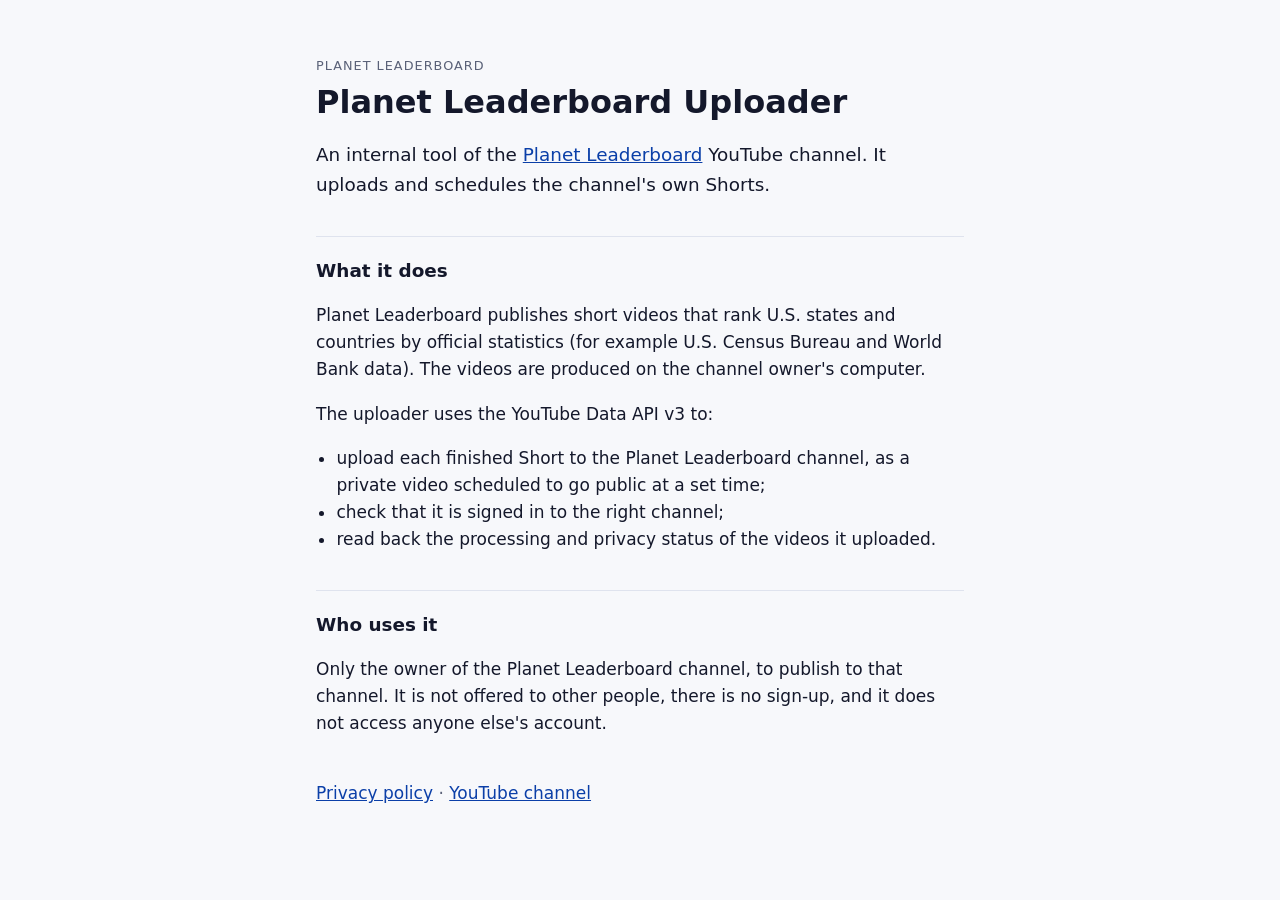
==== index.html @ a83e8bdf "Home page and privacy policy of Planet Leaderboard Uploader Co-Authored-By: Claude Opus 5.5 <noreply" ====
<!doctype html>
<html lang="en">
<head>
<meta charset="utf-8">
<meta name="viewport" content="width=device-width, initial-scale=1">
<title>Planet Leaderboard Uploader</title>
<meta name="description" content="Internal upload tool of the Planet Leaderboard YouTube channel.">
<link rel="stylesheet" href="style.css">
</head>
<body>
<main>
  <p class="eyebrow">Planet Leaderboard</p>
  <h1>Planet Leaderboard Uploader</h1>
  <p class="lead">An internal tool of the <a href="https://www.youtube.com/@PlanetLeaderboard">Planet Leaderboard</a>
    YouTube channel. It uploads and schedules the channel's own Shorts.</p>

  <h2>What it does</h2>
  <p>Planet Leaderboard publishes short videos that rank U.S. states and countries by official statistics (for
    example U.S. Census Bureau and World Bank data). The videos are produced on the channel owner's computer.</p>
  <p>The uploader uses the YouTube Data API v3 to:</p>
  <ul>
    <li>upload each finished Short to the Planet Leaderboard channel, as a private video scheduled to go public at a
      set time;</li>
    <li>check that it is signed in to the right channel;</li>
    <li>read back the processing and privacy status of the videos it uploaded.</li>
  </ul>

  <h2>Who uses it</h2>
  <p>Only the owner of the Planet Leaderboard channel, to publish to that channel. It is not offered to other people,
    there is no sign-up, and it does not access anyone else's account.</p>

  <p class="links"><a href="privacy.html">Privacy policy</a> · <a href="https://www.youtube.com/@PlanetLeaderboard">YouTube channel</a></p>
</main>
</body>
</html>
---- style.css ----
:root {
  --bg: #f7f8fb;
  --text: #14182b;
  --muted: #5a6178;
  --accent: #0b3fa8;
  --rule: #dfe3ee;
}
@media (prefers-color-scheme: dark) {
  :root {
    --bg: #0b1020;
    --text: #e8ebf5;
    --muted: #a3aac2;
    --accent: #f5c518;
    --rule: #252c45;
  }
}
* { box-sizing: border-box; }
body {
  margin: 0;
  background: var(--bg);
  color: var(--text);
  font: 17px/1.6 system-ui, -apple-system, "Segoe UI", Roboto, sans-serif;
}
main { max-width: 680px; margin: 0 auto; padding: 56px 16px 72px; }
h1 { font-size: 2rem; line-height: 1.2; margin: 0.2em 0 0.6em; }
h2 { font-size: 1.15rem; margin: 2em 0 0.5em; padding-top: 1em; border-top: 1px solid var(--rule); }
a { color: var(--accent); }
.eyebrow { text-transform: uppercase; letter-spacing: 0.08em; font-size: 0.8rem; color: var(--muted); margin: 0; }
.eyebrow a { color: inherit; text-decoration: none; }
.lead { font-size: 1.15rem; }
.meta { color: var(--muted); font-size: 0.9rem; }
.links { margin-top: 2.5em; color: var(--muted); }
code { font-size: 0.9em; }
ul { padding-left: 1.2em; }
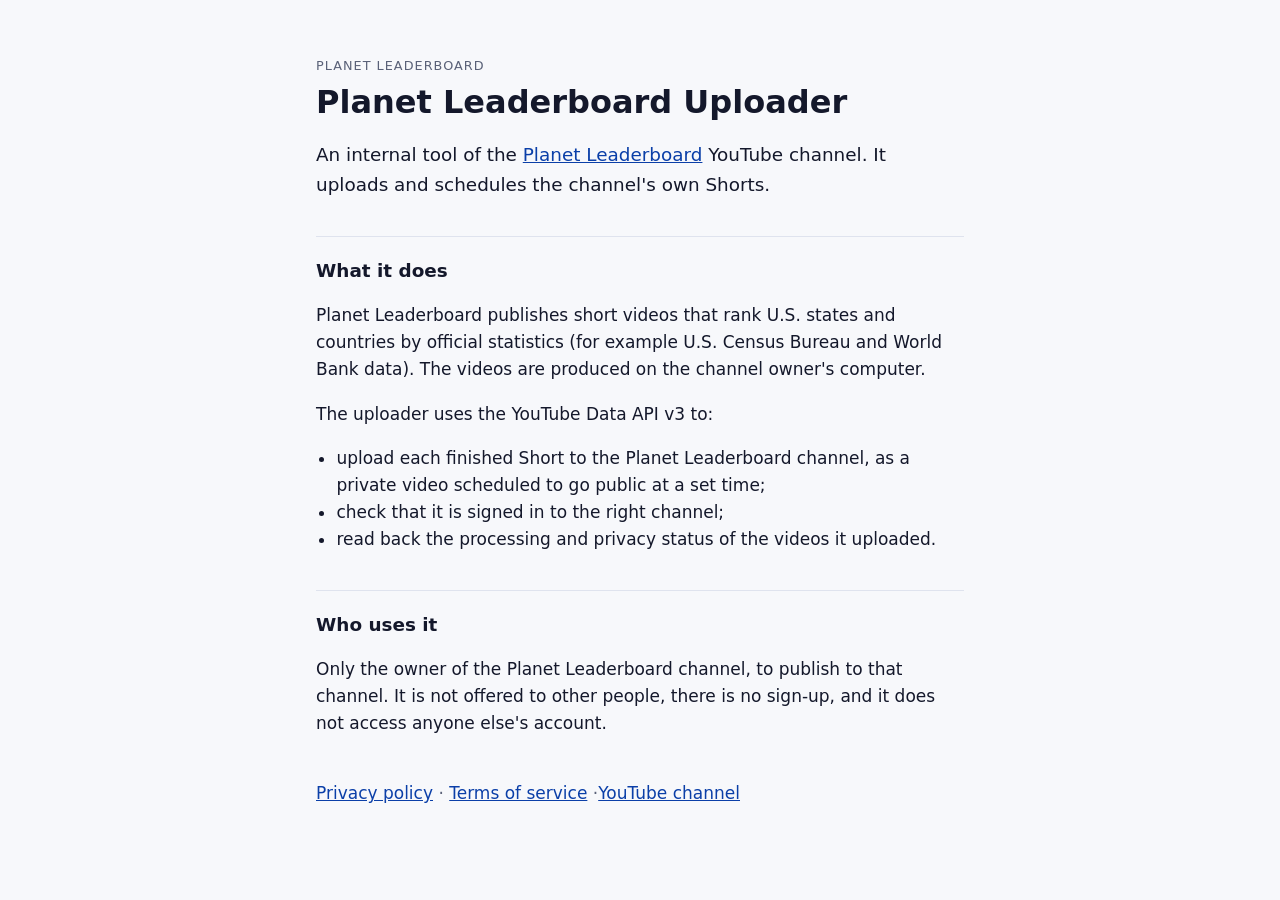
==== commit d4aad665: "Add terms of service page Co-Authored-By: Claude Opus 5.5 <noreply@anthropic.com> Claude-Session: ht" ====
--- a/index.html
+++ b/index.html
@@ -29,7 +29,7 @@
   <p>Only the owner of the Planet Leaderboard channel, to publish to that channel. It is not offered to other people,
     there is no sign-up, and it does not access anyone else's account.</p>
 
-  <p class="links"><a href="privacy.html">Privacy policy</a> · <a href="https://www.youtube.com/@PlanetLeaderboard">YouTube channel</a></p>
+  <p class="links"><a href="privacy.html">Privacy policy</a> · <a href="terms.html">Terms of service</a> ·<a href="https://www.youtube.com/@PlanetLeaderboard">YouTube channel</a></p>
 </main>
 </body>
 </html>
